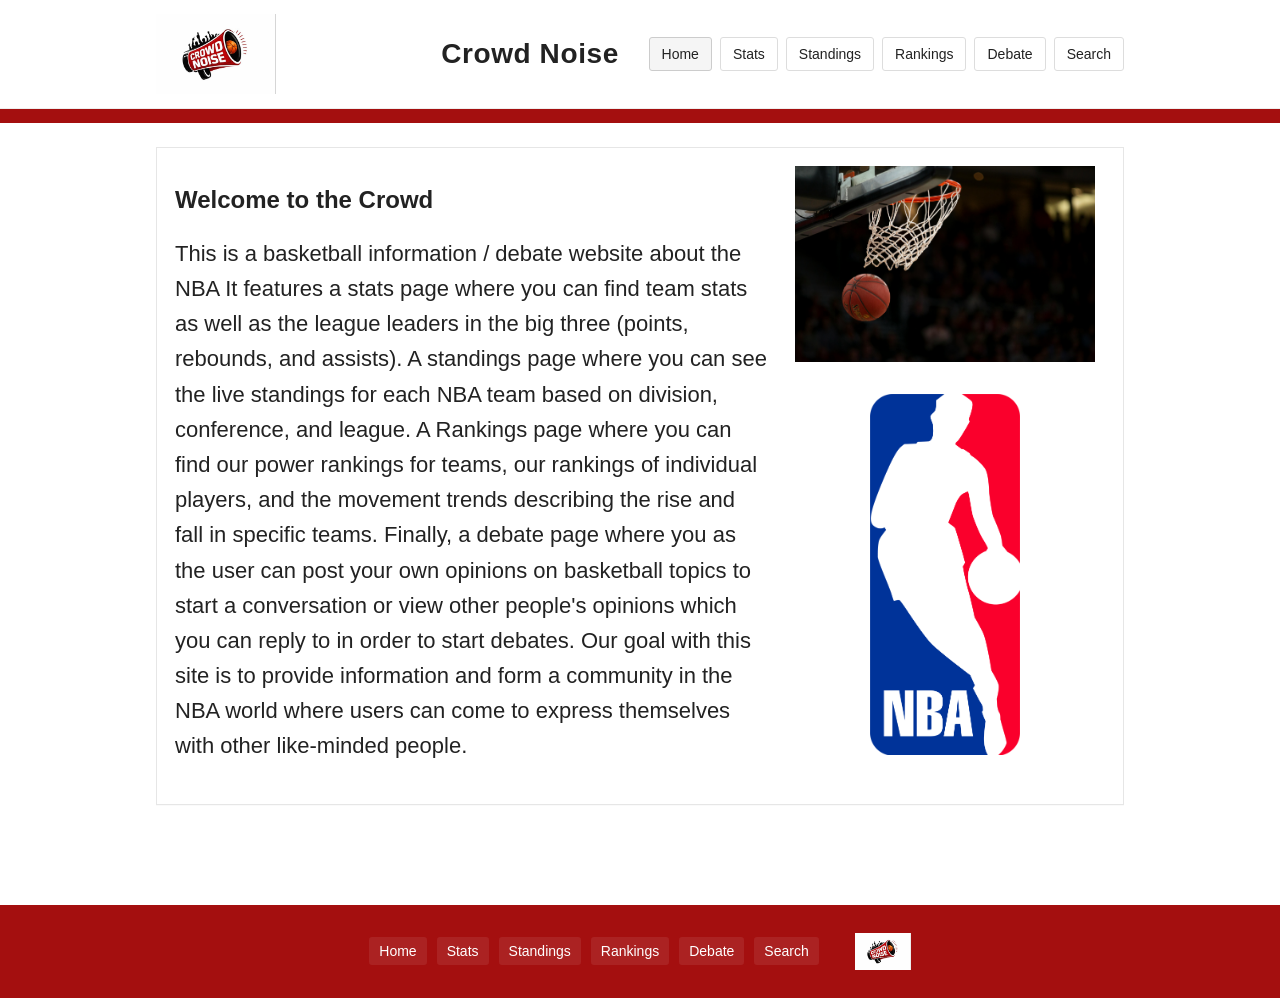
==== index.html @ 47cab378 "Add files via upload" ====
<!-- Bryson Peterson and Alexander Estrada-->
<!doctype html>
<html lang="en">
<head>
  <meta charset="utf-8">
  <meta name="viewport" content="width=device-width,initial-scale=1" />
  <title>Crowd Noise — Home</title>

  <!-- Link to your stylesheet (replace filename if needed) -->
  <link rel="stylesheet" href="DR-styles.css" />
</head>
<body>

  <!-- SITE HEADER: logo, site title, main nav -->
  <header class="site-header" role="banner">
    <div class="header-inner">
      <!-- logo (left) -->
      <div class="logo" aria-hidden="true">
        <img src="images/CrowdNoiseLogo.png" alt="Crowd Noise logo" />
      </div>

      <!-- main page title -->
      <div class="title-area">
        <h1>Crowd Noise</h1>
      </div>

      <!-- top navigation (right) -->
      <nav class="main-nav" aria-label="Main navigation">
        <ul>
          <li><a href="index.html" class="active">Home</a></li>
          <li><a href="StatsPage.html">Stats</a></li>
          <li><a href="StandingsPage.html">Standings</a></li>
          <li><a href="Rankings.html">Rankings</a></li>
          <li><a href="Debate.html">Debate</a></li>
          <li><a href="#">Search</a></li>
        </ul>
      </nav>
    </div>
  </header>

  <!-- accent bar (red) -->
  <div class="accent-bar" role="presentation"></div>

  <!-- MAIN CONTENT -->
  <main id="main" class="container" role="main">
    <!-- Hero / Introduction area -->
    <section class="card hero" aria-labelledby="hero-heading">
      <div class="hero-grid" style="display:grid; grid-template-columns: 1fr 320px; gap:18px; align-items:start;">
        <!-- Intro text (left) -->
        <div class="hero-intro">
          <h2 id="hero-heading">Welcome to the Crowd</h2>
          <p>
            This is a basketball information / debate website about the NBA It features a stats page where you can find team stats as well as the league leaders in the big three
            (points, rebounds, and assists). A standings page where you can see the live standings for each NBA
            team based on division, conference, and league. A Rankings page where you can find our power rankings
            for teams, our rankings of individual players, and the movement trends describing the rise and fall
            in specific teams. Finally, a debate page where you as the user can post your own opinions on
            basketball topics to start a conversation or view other people's opinions which you can reply to in
            order to start debates. Our goal with this site is to provide information and form a community in the
            NBA world where users can come to express themselves with other like-minded people.
          </p>
        </div>

        <!-- Sidebar (right) with images -->
        <aside class="hero-aside" aria-label="Complementary images">
          <div class="image-card" style="margin-bottom:16px;">
            <img src="images/SwishImage.jpg" alt="Basketball action" class="centered-logo-large" />
          </div>

          <div class="image-card">
            <img src="images/NBAlogo.png" alt="NBA" style="display:block; max-width:150px; width:100%; height:auto;" />
          </div>
        </aside>
      </div>
    </section>

    <!-- Footer band and footer nav appear visually lower — the styles.css footer will style this area -->
  </main>

  <!-- FOOTER (matches Rankings footer style) -->
  <footer class="site-footer" role="contentinfo">
    <div class="footer-inner">
      <nav class="footer-nav" aria-label="Footer navigation">
        <ul>
          <li><a href="index.html">Home</a></li>
          <li><a href="Stats.html">Stats</a></li>
          <li><a href="Standings.html">Standings</a></li>
          <li><a href="Rankings.html">Rankings</a></li>
          <li><a href="Debate.html">Debate</a></li>
          <li><a href="#">Search</a></li>
        </ul>
      </nav>

      <div class="footer-logo" aria-hidden="true">
        <img src="images/CrowdNoiseLogo.png" alt="Crowd Noise" />
      </div>
    </div>
  </footer>

</body>
</html>
---- DR-styles.css ----
/* ---------- Reset & base typography ---------- */
* { box-sizing: border-box; }
html,body { height: 100%; margin: 0; font-family: "Segoe UI", Roboto, "Helvetica Neue", Arial, sans-serif; color: #222; background: #fff; }
a { color: inherit; text-decoration: none; }
ul { margin: 0; padding: 0; list-style: none; }

/* ---------- Header / top navigation ---------- */
.site-header {
  background: #fff;
  border-bottom: 1px solid #eee;
  position: sticky;
  top: 0;
  z-index: 50;
}

.header-inner {
  max-width: 1000px;
  margin: 0 auto;
  display: grid;
  grid-template-columns: 140px 1fr 360px;
  gap: 12px;
  align-items: center;
  padding: 14px 16px;
}

/* Logo area */
.logo img { width: 100%; max-width: 120px; height: auto; display: block; }

/* Page title */
.title-area, .page-title { text-align: center; }
.title-area h1, .page-title h1 {
  margin: 0;
  font-size: 28px;
  letter-spacing: 0.6px;
}

/* Main nav */
.main-nav ul { display: flex; gap: 8px; justify-content: flex-end; align-items: center; }
.main-nav a {
  display: inline-block;
  padding: 8px 12px;
  border: 1px solid #ddd;
  background: #fff;
  border-radius: 3px;
  font-size: 14px;
}
.main-nav a.active { background: #f5f5f5; border-color: #ccc; }

/* ---------- Accent bars (thick red stripes) ---------- */
.accent-bar { background: #a40f0f; height: 14px; }
.accent-bar.thin { height: 12px; margin: 18px 0; }

/* ---------- Page container & cards (shared) ---------- */
.container { max-width: 1000px; margin: 24px auto; padding: 0 16px 48px; }
.card {
  background: #fff;
  border: 1px solid #e6e6e6;
  padding: 18px;
  margin-bottom: 20px;
  box-shadow: 0 1px 0 rgba(0,0,0,0.02);
}

/* Section header */
.section-header h2 { margin: 0 0 12px 0; font-size: 20px; color: #333; }

/* Rankings-specific layout */
.teams-grid {
  display: grid;
  grid-template-columns: repeat(3, 1fr);
  gap: 12px;
  align-items: start;
  padding: 8px;
}
.teams-grid ol { margin: 0; padding-left: 28px; line-height: 1.65; color: #222; }

/* Player grid */
.players-grid {
  display: grid;
  grid-template-columns: repeat(auto-fit, minmax(170px, 1fr));
  gap: 18px;
}
.position h3 { margin: 0 0 8px 0; font-size: 16px; }
.position ol { margin: 0; padding-left: 22px; line-height: 1.5; font-size: 14px; }

/* Trends / aside */
#trends .trends-content { padding: 8px 4px; line-height: 1.6; font-size: 15px; }
#trends p { margin: 0 0 12px 0; }

/* ---------- Make a Post form (Debate page) ---------- */
.post-form { max-width: 860px; margin: 6px auto 0; }
.post-form label { display:block; margin-bottom:6px; font-weight:600; color:#333; font-size:14px; }
.form-row { margin-bottom:14px; }
.form-row input[type="text"],
.form-row textarea {
  width: 100%;
  padding: 10px 12px;
  border: 1px solid #ccc;
  border-radius: 4px;
  font-size: 15px;
  resize: vertical;
  background: #fff;
}
.form-actions { text-align: right; }
.btn {
  display: inline-block; padding: 10px 18px; border-radius: 24px; border: none; cursor:pointer; font-weight:600;
  background: #e6e6e6; color:#222;
}
.btn-post { background: #f0f0f0; border: 1px solid #d6d6d6; box-shadow: inset 0 -2px 0 rgba(0,0,0,0.03); }

/* ---------- Community posts list (Debate page) ---------- */
.community .no-posts { padding: 18px; color:#555; text-align:center; font-style:italic; background: #fafafa; border-radius:4px; }
.community-list { margin-top: 16px; display: grid; gap: 16px; }
.community-post {
  border: 1px solid #eee; padding: 18px; border-radius: 4px; background: #fff;
  display: block;
}
.post-topic { margin: 0 0 8px 0; font-size: 18px; }
.post-stance { margin: 0 0 12px 0; color: #333; font-size: 14px; }
.post-body { margin-bottom: 12px; white-space: pre-wrap; line-height: 1.45; color: #222; }
.post-actions { display:flex; gap:10px; align-items:center; }
.icon-btn { background: transparent; border: none; cursor: pointer; font-size: 18px; padding: 6px 10px; border-radius: 4px; }
.icon-btn:hover { background: rgba(0,0,0,0.04); }
.load-more { text-align:center; margin-top: 18px; }
.btn-link { background: transparent; border: 1px solid rgba(0,0,0,0.08); padding: 8px 12px; border-radius: 20px; cursor: pointer; }

/* ---------- Small decorative/utility styles ---------- */
.centered-logo-large {
    display: block;
    margin: 0 auto 16px auto;
    max-width: 320px;   /* smaller size */
    width: 100%;
    height: auto;
    padding: 0;         /* remove extra white padding */
  }
  .hero-aside img {
    max-width: 300px;
    width: 100%;
    height: auto;
  }

/* ---------- Footer (from the Rankings page) ----------
   This is the footer style you asked to use for both pages.
   Full-width deep red bar, centered nav and small logo on the right.
*/
.site-footer {
  background: #a40f0f;    /* deep red */
  color: #fff;
  margin-top: 32px;
  padding: 28px 0;
}

.footer-inner {
  max-width: 1000px;
  margin: 0 auto;
  display: flex;
  align-items: center;
  justify-content: center;
  gap: 24px;
}

/* Footer nav */
.footer-nav ul { display: flex; gap: 10px; flex-wrap: wrap; justify-content: center; }
.footer-nav a {
  padding: 6px 10px;
  border-radius: 3px;
  background: rgba(255,255,255,0.08);
  color: #fff;
  font-size: 14px;
}

/* Footer logo small (right side) */
.footer-logo { margin-left: 12px; }
.footer-logo img { width: 56px; height: auto; display: block; }

/* ---------- Utility: wide red banner like debate screenshot footer band ---------- */
.footer-band {
  background: #8f1216;   /* slightly darker red for large band if needed */
  padding: 36px 0;
}

/* ---------- Responsive adjustments ---------- */
@media (max-width: 980px) {
  .header-inner { grid-template-columns: 110px 1fr; grid-template-rows: auto auto; }
  .main-nav { grid-column: 1 / -1; justify-self: start; }
  .main-nav ul { overflow-x: auto; padding-bottom: 6px; gap: 6px; }
  .accent-bar { height: 12px; }
  .teams-grid { grid-template-columns: 1fr; }
  .players-grid { grid-template-columns: repeat(2, 1fr); }
  .footer-inner { flex-direction: column; gap: 12px; }
}

@media (max-width: 520px) {
  .players-grid { grid-template-columns: 1fr; }
  .header-inner { grid-template-columns: 1fr; text-align: center; gap: 8px; padding: 10px; }
  .logo { justify-self: center; }
  .main-nav { display: none; }
  .footer-logo img { width: 48px; }
}

.hero-aside {
    display: flex;
    flex-direction: column;
    align-items: center;
  }

.hero-intro p {
    font-size: 22px;   /* change to 20px if you want it larger */
    line-height: 1.6;
  }
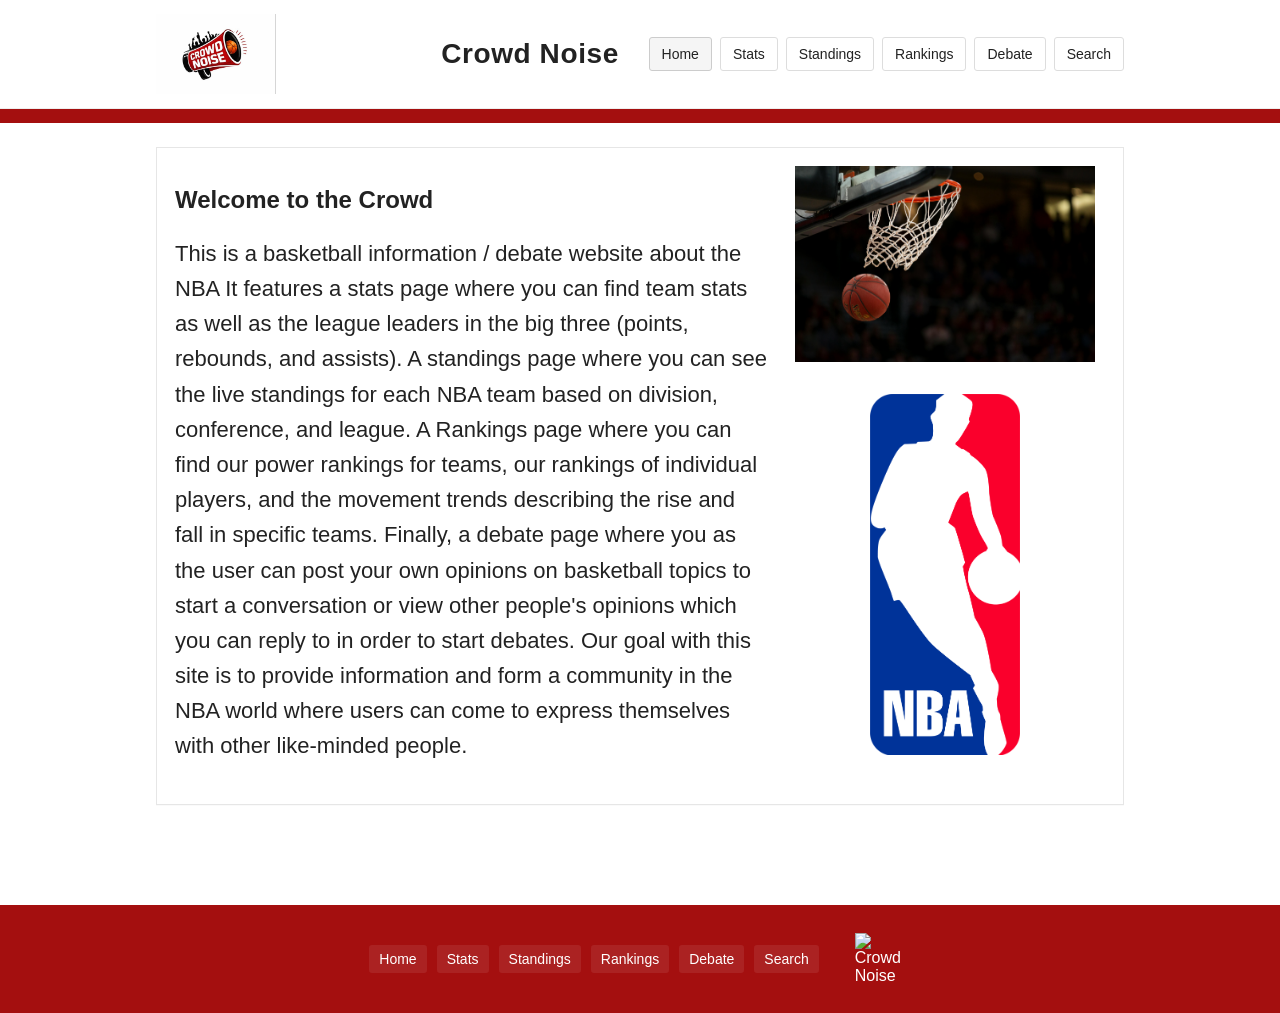
==== commit b31c892b: "Update index.html" ====
--- a/index.html
+++ b/index.html
@@ -16,7 +16,7 @@
     <div class="header-inner">
       <!-- logo (left) -->
       <div class="logo" aria-hidden="true">
-        <img src="images/CrowdNoiseLogo.png" alt="Crowd Noise logo" />
+        <img src="images/CrowdNoiseLogo.jpg" alt="Crowd Noise logo" />
       </div>
 
       <!-- main page title -->
@@ -98,4 +98,4 @@
   </footer>
 
 </body>
-</html>+</html>
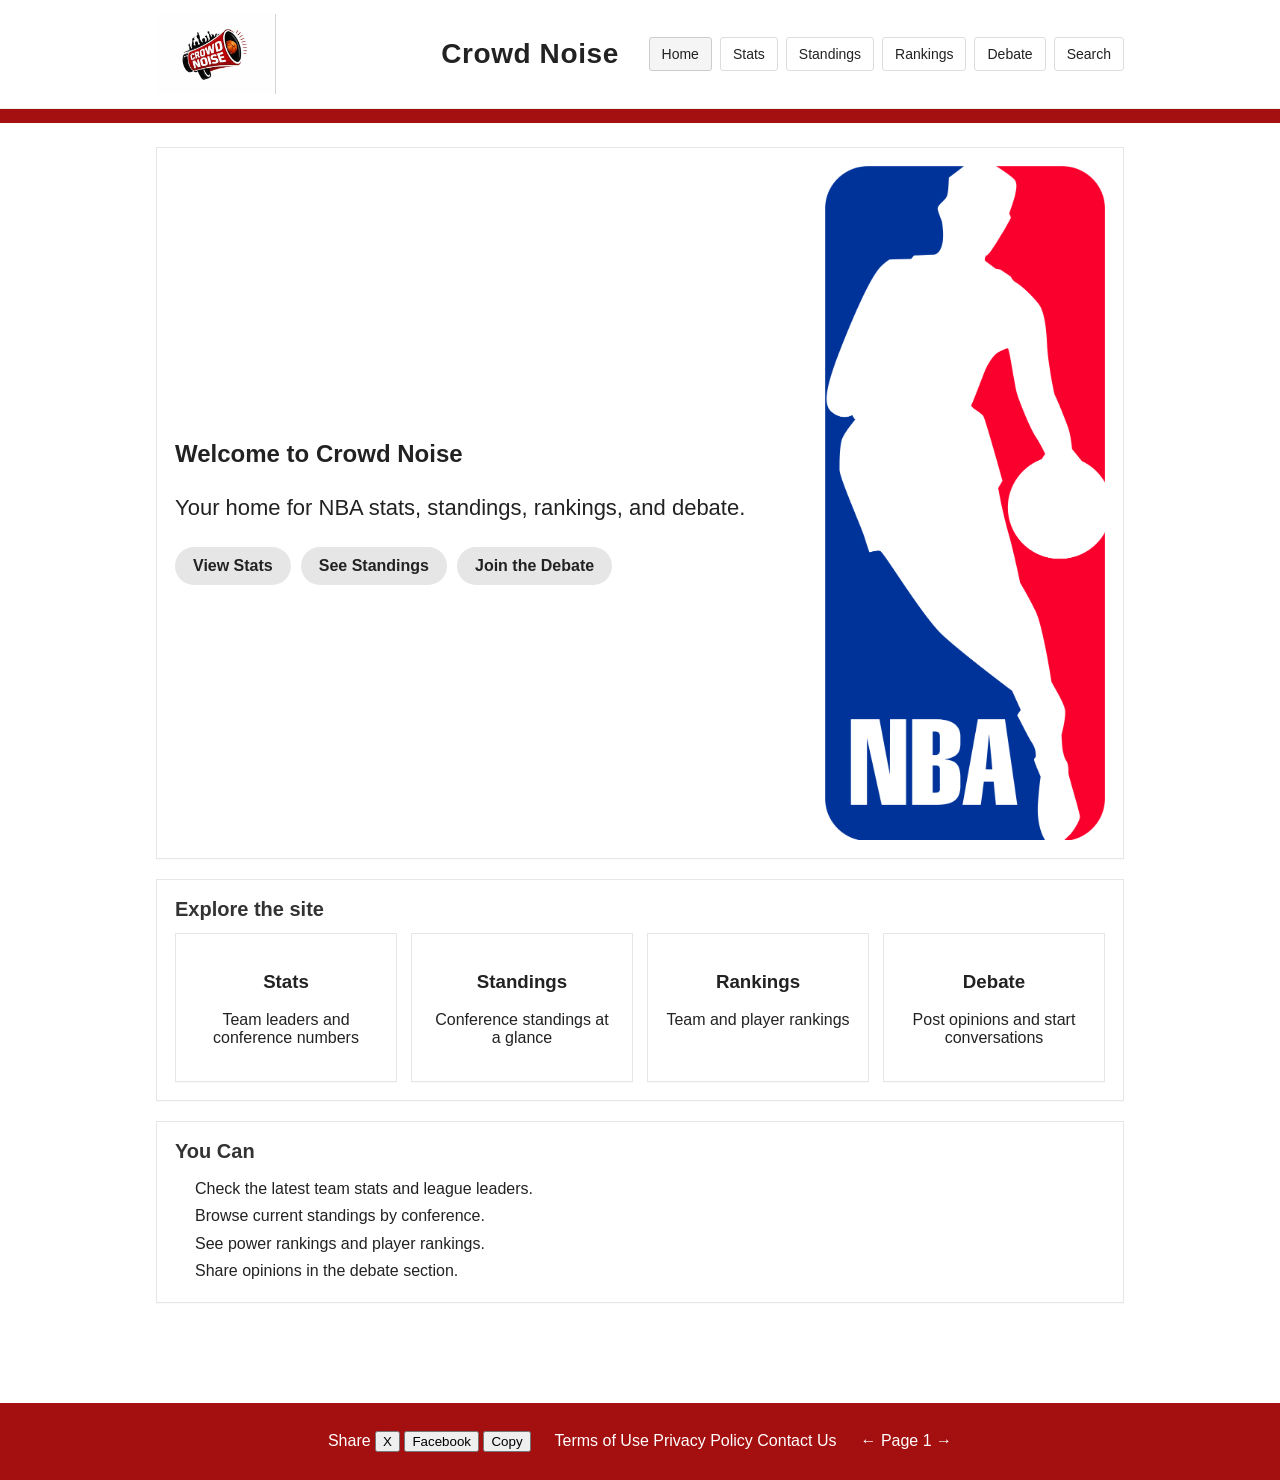
==== commit c31bfe9c: "Update index.html" ====
--- a/index.html
+++ b/index.html
@@ -43,59 +43,93 @@
 
   <!-- MAIN CONTENT -->
   <main id="main" class="container" role="main">
-    <!-- Hero / Introduction area -->
-    <section class="card hero" aria-labelledby="hero-heading">
-      <div class="hero-grid" style="display:grid; grid-template-columns: 1fr 320px; gap:18px; align-items:start;">
-        <!-- Intro text (left) -->
-        <div class="hero-intro">
-          <h2 id="hero-heading">Welcome to the Crowd</h2>
-          <p>
-            This is a basketball information / debate website about the NBA It features a stats page where you can find team stats as well as the league leaders in the big three
-            (points, rebounds, and assists). A standings page where you can see the live standings for each NBA
-            team based on division, conference, and league. A Rankings page where you can find our power rankings
-            for teams, our rankings of individual players, and the movement trends describing the rise and fall
-            in specific teams. Finally, a debate page where you as the user can post your own opinions on
-            basketball topics to start a conversation or view other people's opinions which you can reply to in
-            order to start debates. Our goal with this site is to provide information and form a community in the
-            NBA world where users can come to express themselves with other like-minded people.
-          </p>
+  <section class="card hero" aria-labelledby="hero-heading">
+    <div class="hero-grid" style="display:grid; grid-template-columns: minmax(0,1fr) 280px; gap:20px; align-items:center;">
+      <div class="hero-intro">
+        <h2 id="hero-heading">Welcome to Crowd Noise</h2>
+        <p>
+          Your home for NBA stats, standings, rankings, and debate.
+        </p>
+        <div style="margin-top:16px; display:flex; gap:10px; flex-wrap:wrap;">
+          <a href="StatsPage.html" class="btn">View Stats</a>
+          <a href="StandingsPage.html" class="btn">See Standings</a>
+          <a href="Debate.html" class="btn">Join the Debate</a>
+        </div>
+      </div>
+
+      <aside class="hero-aside" aria-label="Featured image">
+        <img src="images/NBAlogo.png" alt="NBA logo" style="max-width:100%; height:auto; display:block; margin:0 auto;" />
+      </aside>
+    </div>
+  </section>
+
+  <section class="card" aria-labelledby="explore-heading">
+    <header class="section-header">
+      <h2 id="explore-heading">Explore the site</h2>
+    </header>
+
+    <div style="display:grid; grid-template-columns: repeat(auto-fit, minmax(180px, 1fr)); gap:14px;">
+      <a href="StatsPage.html" class="card" style="margin:0; text-align:center;">
+        <h3>Stats</h3>
+        <p>Team leaders and conference numbers</p>
+      </a>
+
+      <a href="StandingsPage.html" class="card" style="margin:0; text-align:center;">
+        <h3>Standings</h3>
+        <p>Conference standings at a glance</p>
+      </a>
+
+      <a href="Rankings.html" class="card" style="margin:0; text-align:center;">
+        <h3>Rankings</h3>
+        <p>Team and player rankings</p>
+      </a>
+
+      <a href="Debate.html" class="card" style="margin:0; text-align:center;">
+        <h3>Debate</h3>
+        <p>Post opinions and start conversations</p>
+      </a>
+    </div>
+  </section>
+
+  <section class="card" aria-labelledby="highlights-heading">
+    <header class="section-header">
+      <h2 id="highlights-heading">You Can</h2>
+    </header>
+
+    <ul style="margin:0; padding-left:20px; line-height:1.7;">
+      <li>Check the latest team stats and league leaders.</li>
+      <li>Browse current standings by conference.</li>
+      <li>See power rankings and player rankings.</li>
+      <li>Share opinions in the debate section.</li>
+    </ul>
+  </section>
+</main>
+
+  <footer class="site-footer">
+  <div class="footer-inner">
+    <div class="footer-share" aria-label="Share this page">
+      <span class="share-label">Share</span>
+      <button class="share-btn" type="button" data-platform="twitter">X</button>
+      <button class="share-btn" type="button" data-platform="facebook">Facebook</button>
+      <button class="share-btn" type="button" data-platform="copy">Copy</button>
+    </div>
+
+    <nav class="footer-legal" aria-label="Footer legal links">
+      <a href="#">Terms of Use</a>
+      <a href="#">Privacy Policy</a>
+      <a href="#">Contact Us</a>
+    </nav>
+
+    <div class="footer-right">
+      <div class="page-controls">
+            <a href="#" aria-label="Previous page">←</a>
+            <span>Page 1</span>
+            <a href="StatsPage.html" aria-label="Next page">→</a>
         </div>
 
-        <!-- Sidebar (right) with images -->
-        <aside class="hero-aside" aria-label="Complementary images">
-          <div class="image-card" style="margin-bottom:16px;">
-            <img src="images/SwishImage.jpg" alt="Basketball action" class="centered-logo-large" />
-          </div>
-
-          <div class="image-card">
-            <img src="images/NBAlogo.png" alt="NBA" style="display:block; max-width:150px; width:100%; height:auto;" />
-          </div>
-        </aside>
-      </div>
-    </section>
-
-    <!-- Footer band and footer nav appear visually lower — the styles.css footer will style this area -->
-  </main>
-
-  <!-- FOOTER (matches Rankings footer style) -->
-  <footer class="site-footer" role="contentinfo">
-    <div class="footer-inner">
-      <nav class="footer-nav" aria-label="Footer navigation">
-        <ul>
-          <li><a href="index.html">Home</a></li>
-          <li><a href="Stats.html">Stats</a></li>
-          <li><a href="Standings.html">Standings</a></li>
-          <li><a href="Rankings.html">Rankings</a></li>
-          <li><a href="Debate.html">Debate</a></li>
-          <li><a href="#">Search</a></li>
-        </ul>
-      </nav>
-
-      <div class="footer-logo" aria-hidden="true">
-        <img src="images/CrowdNoiseLogo.png" alt="Crowd Noise" />
-      </div>
     </div>
-  </footer>
+  </div>
+</footer>
 
 </body>
 </html>
--- a/DR-styles.css
+++ b/DR-styles.css
@@ -1,4 +1,3 @@
-
 /* ---------- Reset & base typography ---------- */
 * { box-sizing: border-box; }
 html,body { height: 100%; margin: 0; font-family: "Segoe UI", Roboto, "Helvetica Neue", Arial, sans-serif; color: #222; background: #fff; }
@@ -207,4 +206,12 @@
 .hero-intro p {
     font-size: 22px;   /* change to 20px if you want it larger */
     line-height: 1.6;
-  }+  }
+
+
+
+
+
+
+
+
